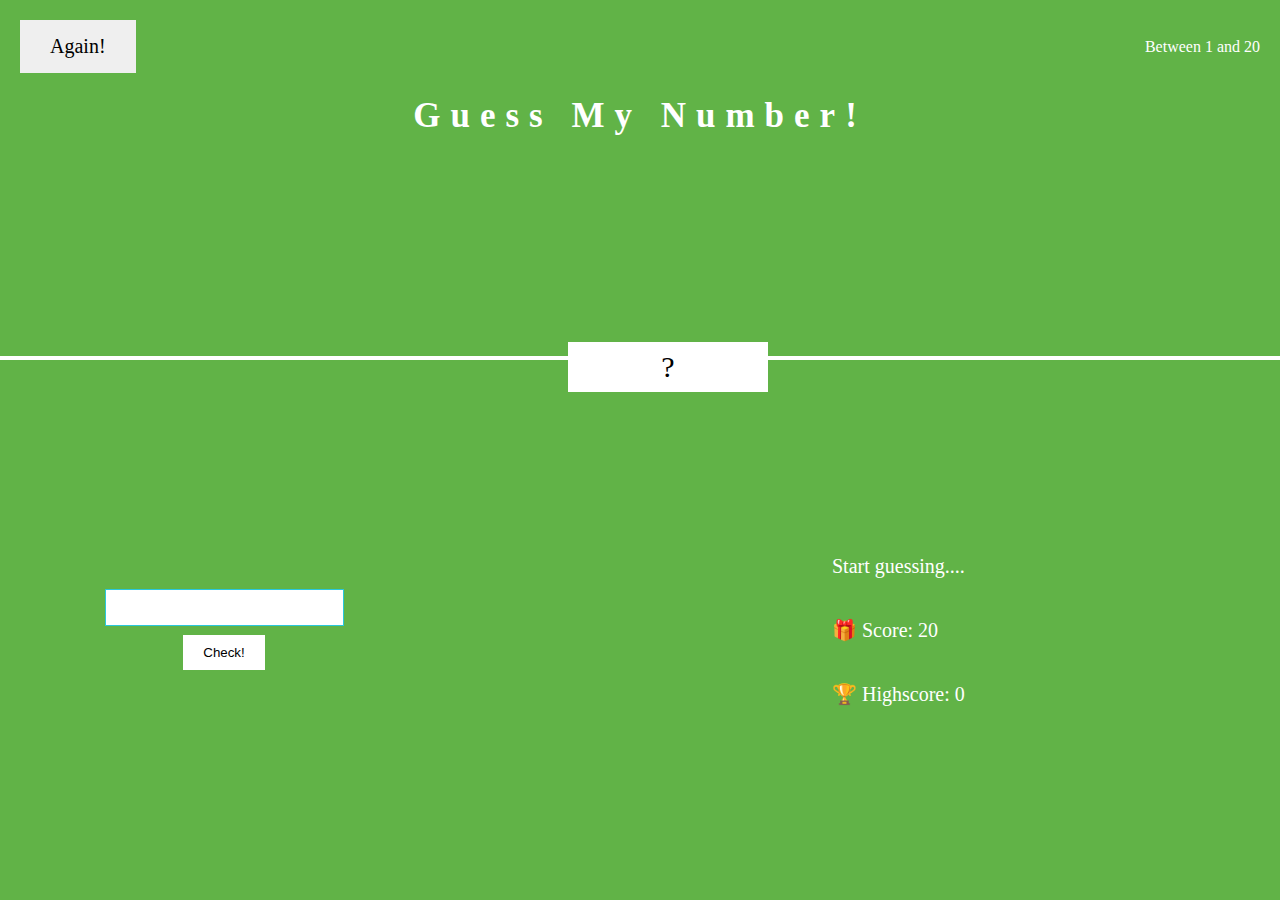
==== guess/index.html @ 1dc30e5f "Guess Game" ====
<!DOCTYPE html>
<html lang="en">
<head>
    <meta charset="UTF-8">
    <meta http-equiv="X-UA-Compatible" content="IE=edge">
    <meta name="viewport" content="width=device-width, initial-scale=1.0">
    <link rel="stylesheet" href="styles.css">
    <link href="https://fonts.cdnfonts.com/css/gameovercre" rel="stylesheet">
    <link href="https://fonts.cdnfonts.com/css/pixelony" rel="stylesheet">
    <title>Guess The Number</title>
</head>
<body>

    <section id="first-container">
        <div class="top">
            <button class="again">Again!</button>
            <p class="between">Between 1 and 20</p>
        </div>

        <h1 class="number">Guess My Number!</h1>

        <section id="one">?</section>

    </section>
    
    <section id="second-container">
        <div class="bottom-one">
            <input class="input" type="text">
            <button class="check">Check!</button>
        </div>

        <div class="bottom-two">
            <p class="high guess">Start guessing....</p>
            <p class="high score">🎁 Score: <span>20</span></p>
            <p class="high highScore">🏆 Highscore: <span>0</span></p>
        </div>
    </section>

    <script src="script.js"></script>
</body>
</html>
---- guess/styles.css ----
@import url('https://fonts.googleapis.com/css?family=Press+Start+2P&display=swap');

:root{
    --background: #192c54;
    --primary: #333;
    --white: #fafafa;
    --cards: #182748;
    --green: #61b347;
}

body{
    padding: 0;
    margin: 0;
    background-color: var(--green);
    font-family: "gameovercre";
    color: white;
}

#first-container{
    position: absolute;
    left: 0;
    right: 0;
    top: 0;
    bottom: 60%;
    padding: 20px;
    border-bottom: 4px solid white;
}

.again{
    font-family: "gameovercre";
    font-size: 20px;
    border: none;
    padding-left: 30px;
    padding-right: 30px;
    padding-top: 15px;
    padding-bottom: 15px;
    cursor: pointer;
}

#second-container{
    position: absolute;
    left: 0;
    right: 0;
    top: 40%;
    bottom: 0;
    display: flex;
    align-items: center;
    justify-content: space-between;
}

#one{
    background-color: white;
    position: absolute;
    right: 40%;
    bottom: -10%;
    width: 200px;
    height: 50px;
    color: black;
    display: flex;
    align-items: center;
    justify-content: center;
    z-index: 100;
    font-size: 30px;
}

.top{
    display: flex;
    align-items: center;
    justify-content: space-between;
}

.number{
    text-align: center;
    font-size: 35px;
    letter-spacing: 10px;
}

.bottom-one{
    flex: 1;
    display: flex;
    justify-content: center;
    align-items: center;
    flex-direction: column;
}

.bottom-two{
    flex: 1;
    display: flex;
    justify-content: center;
    align-items: flex-start;
    flex-direction: column;
    padding-left: 30%;
}

.input{
    border: none;
    outline: 1px solid rgb(42, 199, 219);
    padding-left: 30px;
    padding-right: 30px;
    padding-top: 10px;
    padding-bottom: 10px;
}

.check{
    cursor: pointer;
    border: none;
    padding-left: 20px;
    padding-right: 20px;
    padding-top: 10px;
    padding-bottom: 10px;
    margin-top: 10px;
    background-color: white;
}

.high{
    text-align: center;
    font-size: 20px;
}
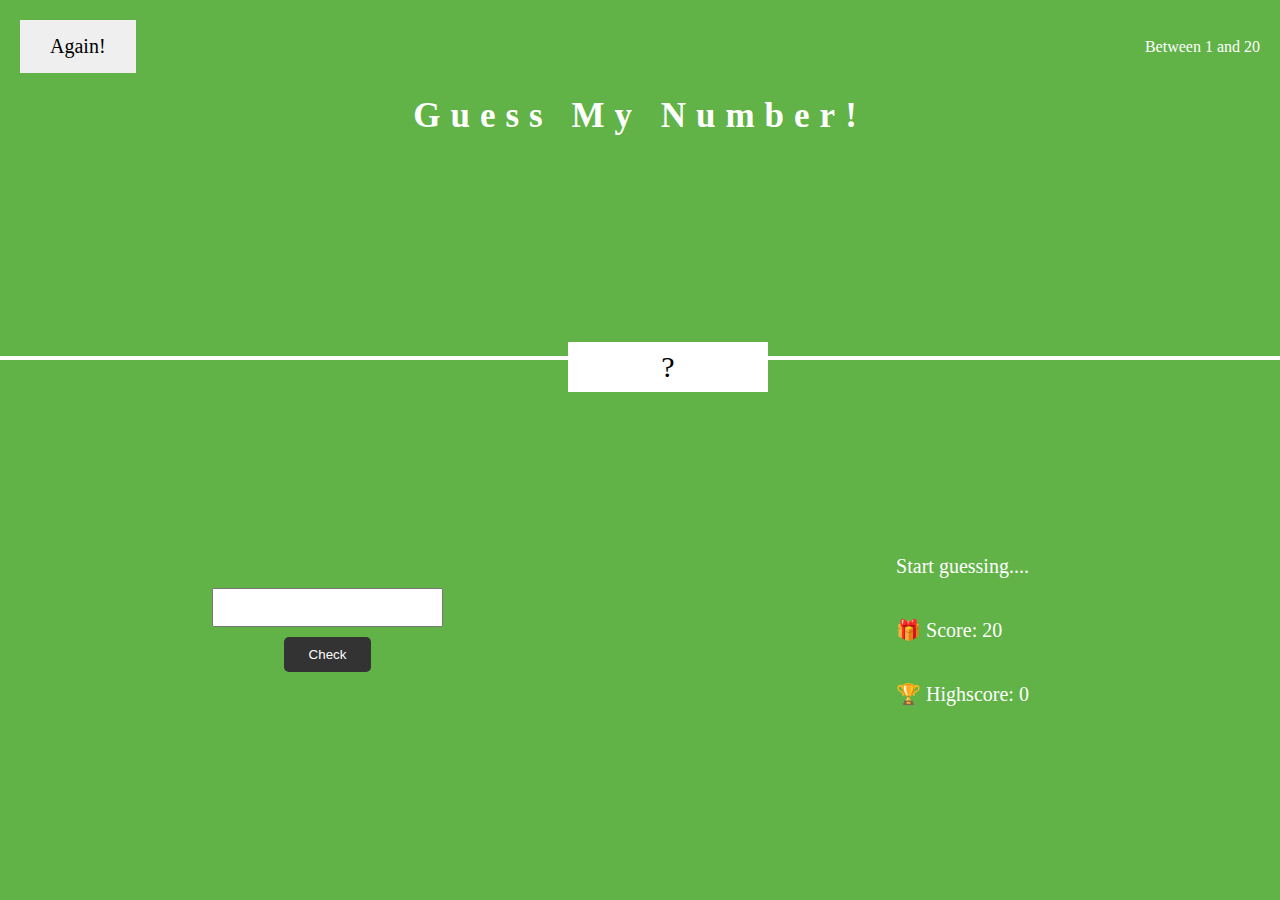
==== commit 45222bcd: "Add files via upload" ====
--- a/guess/index.html
+++ b/guess/index.html
@@ -26,13 +26,15 @@
     <section id="second-container">
         <div class="bottom-one">
             <input class="input" type="text">
-            <button class="check">Check!</button>
+            <button class="check">Check</button>
         </div>
 
         <div class="bottom-two">
-            <p class="high guess">Start guessing....</p>
-            <p class="high score">🎁 Score: <span>20</span></p>
-            <p class="high highScore">🏆 Highscore: <span>0</span></p>
+            <div class="desc">
+                <p class="high guess">Start guessing....</p>
+                <p class="high">🎁 Score: <span class="score">20</span></p>
+                <p class="high">🏆 Highscore: <span class="highScore">0</span></p>
+            </div>
         </div>
     </section>
 
--- a/guess/styles.css
+++ b/guess/styles.css
@@ -81,22 +81,23 @@
     justify-content: center;
     align-items: center;
     flex-direction: column;
+    padding-left: 10px;
 }
 
 .bottom-two{
     flex: 1;
     display: flex;
     justify-content: center;
-    align-items: flex-start;
+    align-items: center;
+    align-content: center;
     flex-direction: column;
-    padding-left: 30%;
+    text-align: start;
 }
 
 .input{
-    border: none;
-    outline: 1px solid rgb(42, 199, 219);
-    padding-left: 30px;
-    padding-right: 30px;
+    outline: none;
+    padding-left: 25px;
+    padding-right: 25px;
     padding-top: 10px;
     padding-bottom: 10px;
 }
@@ -104,15 +105,24 @@
 .check{
     cursor: pointer;
     border: none;
-    padding-left: 20px;
-    padding-right: 20px;
+    padding-left: 25px;
+    padding-right: 25px;
     padding-top: 10px;
     padding-bottom: 10px;
     margin-top: 10px;
-    background-color: white;
+    background-color: var(--primary);
+    color: white;
+    border-radius: 5px;
+}
+
+.desc{
+    display: flex;
+    flex-direction: column;
+    align-items: left;
+    justify-content: center;
 }
 
 .high{
-    text-align: center;
+    text-align: left;
     font-size: 20px;
 }
